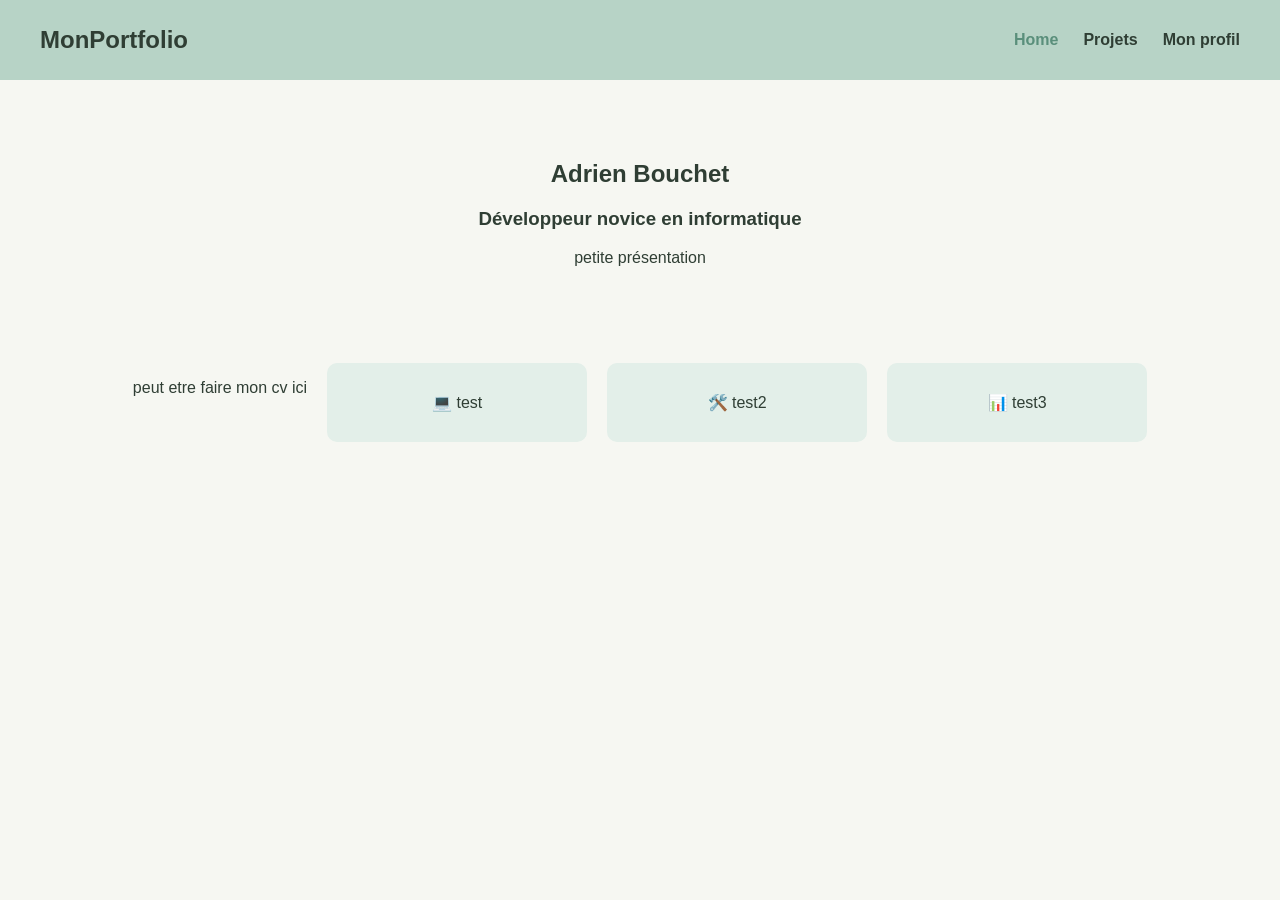
==== index.html @ dbbe64c4 "Update and rename Index.html to index.html" ====
<!DOCTYPE html>
<html lang="fr">
<head>
    <meta charset="UTF-8">
    <title>Portfolio Informatique</title>
    <link rel="stylesheet" href="src/Index.css">
</head>
<body>

<header class="header">
    <nav class="navbar">
        <h1 class="logo">MonPortfolio</h1>
        <ul>
            <li><a href="index.html" class="active" >Home</a></li>
            <li><a href="Projet.html">Projets</a></li>
            <li><a href="Mon profil.html" >Mon profil</a></li>
        </ul>
    </nav>
</header>

<main>
    <section class="intro">
        <h1>Adrien Bouchet</h1>
        <h3>Développeur novice en informatique</h3>
        <p>petite présentation  </p>
    </section>

    <section class="cards">
        <p>peut etre faire mon cv ici</p>
        <div class="card">💻 test</div>
        <div class="card">🛠️ test2</div>
        <div class="card">📊 test3</div>
    </section>

    
</main>

</body>
</html>
---- src/Index.css ----
/* Global */
body {
    margin: 0;
    font-family: 'Segoe UI', sans-serif;
    background-color: #f6f7f2;
    color: #2f3e34;
}

/* ============== Navbar =================*/
.header {
    background-color: #b7d3c6;
}

.navbar {
    display: flex;
    justify-content: space-between;
    align-items: center;
    padding: 15px 40px;
}

.logo {
    margin: 0;
}

.navbar ul {
    list-style: none;
    display: flex;
    gap: 25px;
}

.navbar a {
    text-decoration: none;
    color: #2f3e34;
    font-weight: bold;
}

.navbar a.active,
.navbar a:hover {
    color: #5a8f7b;
}
/* ======================================== */

.intro {
    text-align: center;
    padding: 60px 20px;
}

.cards {
    display: flex;
    justify-content: center;
    gap: 20px;
    padding: 20px;
}

.card {
    background: #e3efe9;
    padding: 30px;
    border-radius: 10px;
    width: 200px;
    text-align: center;
}
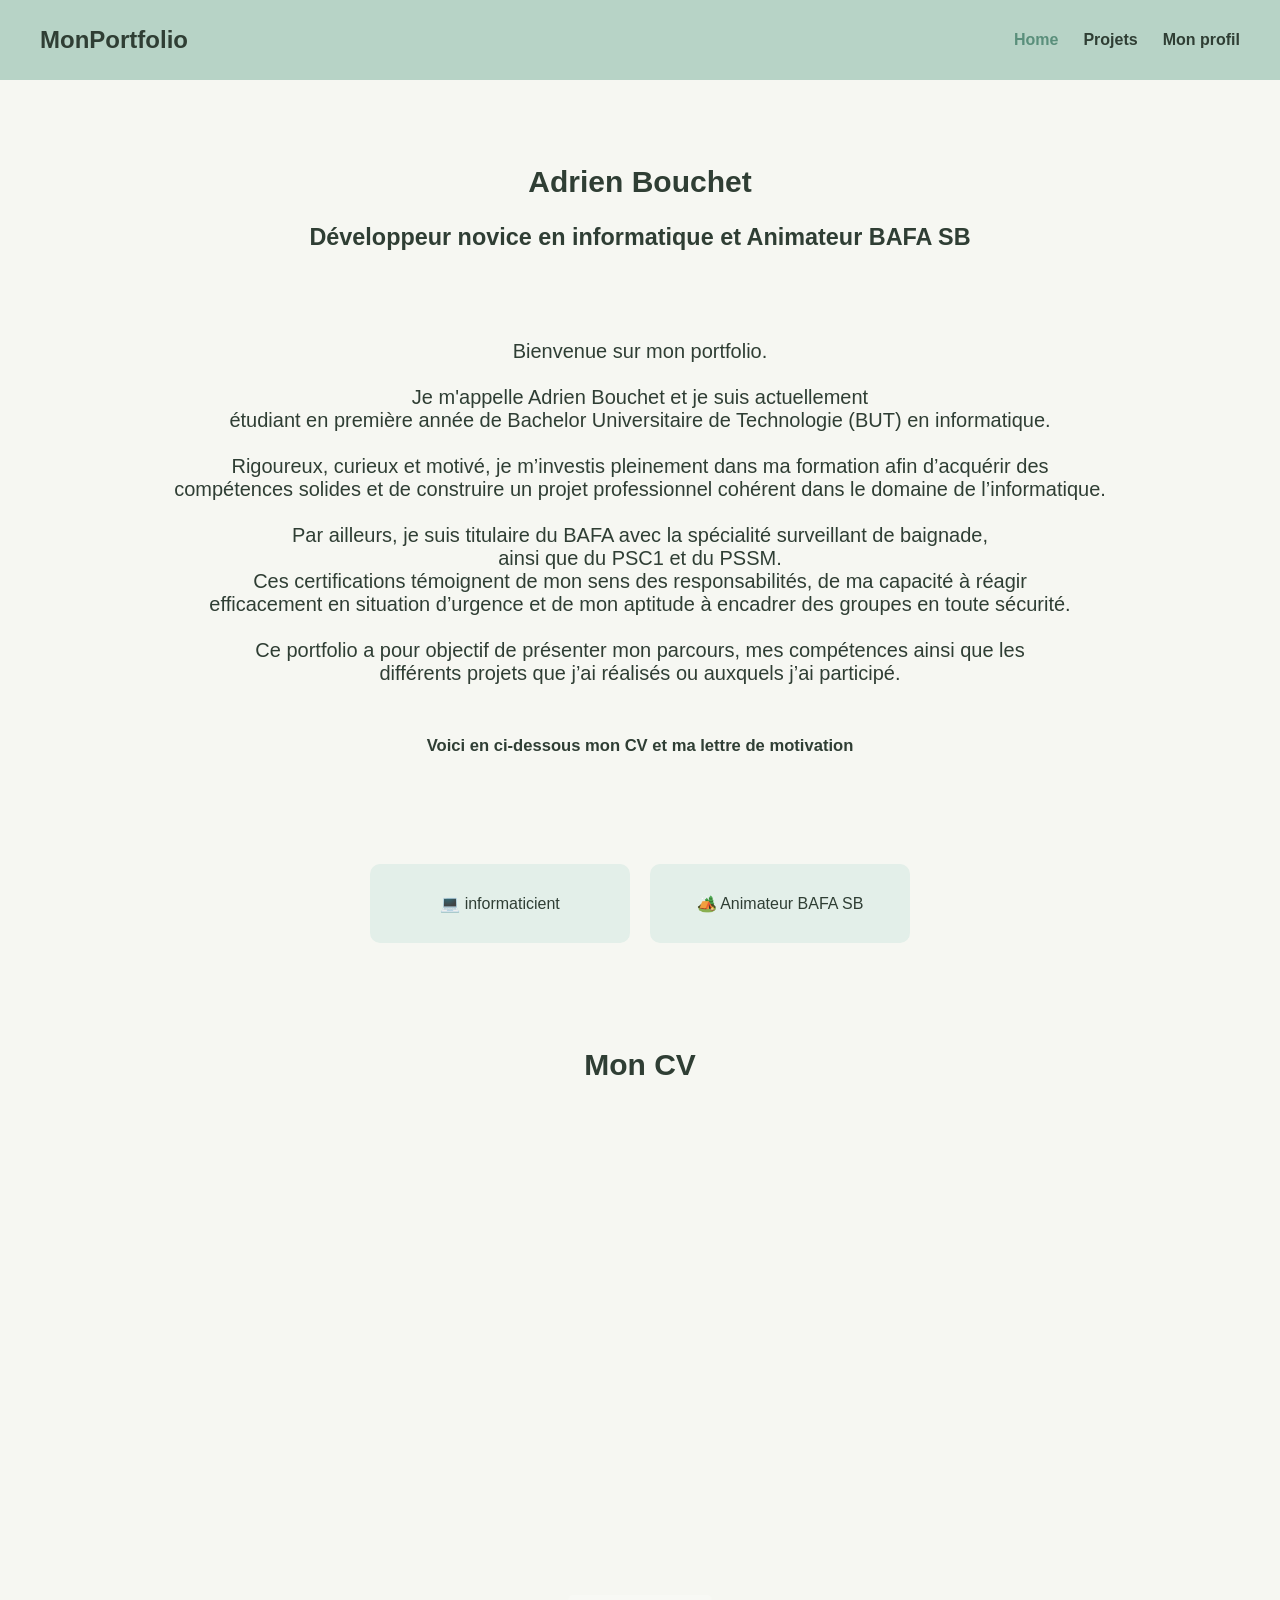
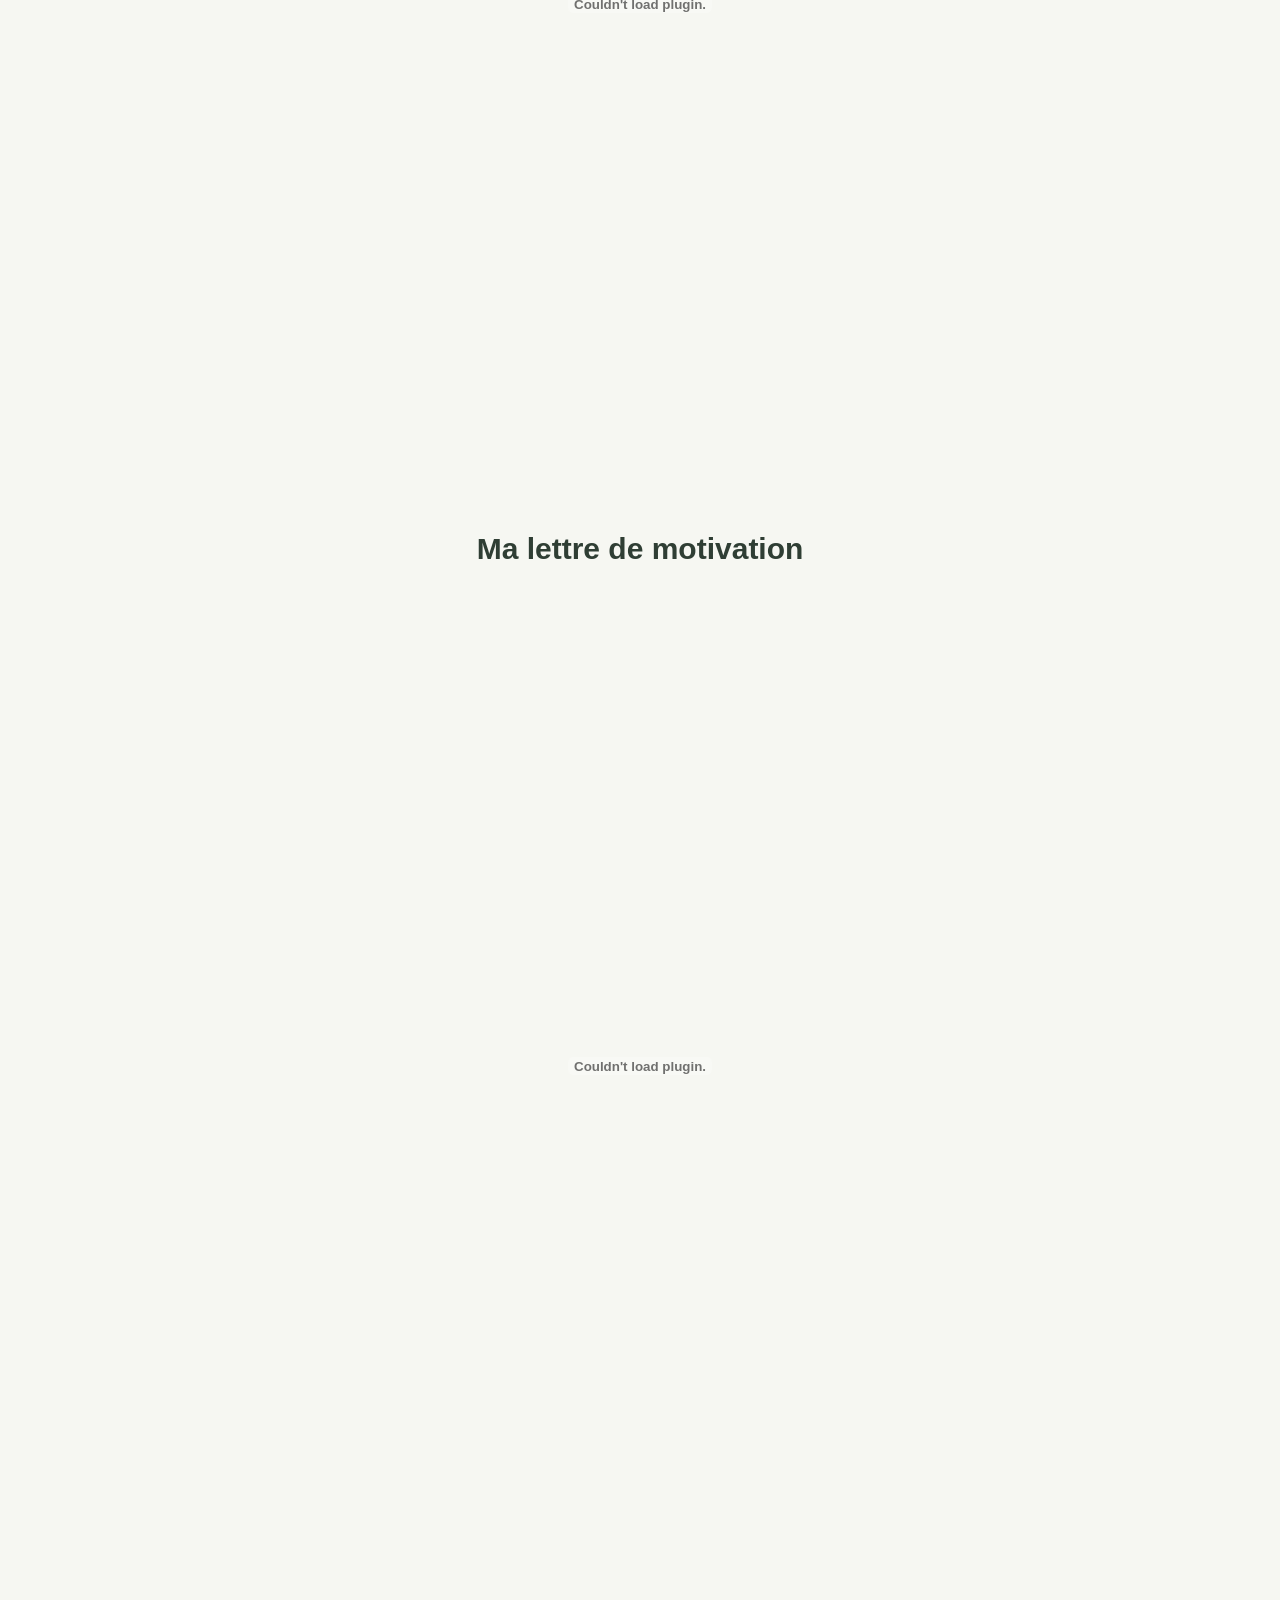
==== commit 8520fef4: "J'ai modifier Projet.html et index.html pour que se soit plus propre et fonctionnelle" ====
--- a/index.html
+++ b/index.html
@@ -21,18 +21,41 @@
 <main>
     <section class="intro">
         <h1>Adrien Bouchet</h1>
-        <h3>Développeur novice en informatique</h3>
-        <p>petite présentation  </p>
+        <h3>Développeur novice en informatique et Animateur BAFA SB</h3> <br><br>
+        <p>
+            Bienvenue sur mon portfolio. <br><br>Je m'appelle Adrien Bouchet et je suis actuellement <br>étudiant en première année de Bachelor Universitaire de Technologie 
+            (BUT) en informatique. <br><br>
+
+            Rigoureux, curieux et motivé, je m’investis pleinement dans ma formation afin d’acquérir des <br>compétences solides et de construire un projet 
+            professionnel cohérent dans le domaine de l’informatique.<br><br>
+
+            Par ailleurs, je suis titulaire du BAFA avec la spécialité surveillant de baignade,<br> ainsi que du PSC1 et du PSSM.<br> 
+            Ces certifications témoignent de mon sens des responsabilités, de ma capacité à réagir<br> efficacement en situation 
+            d’urgence et de mon aptitude à encadrer des groupes en toute sécurité.<br><br>
+
+            Ce portfolio a pour objectif de présenter mon parcours, mes compétences ainsi que les <br>différents projets 
+            que j’ai réalisés ou auxquels j’ai participé.<br><br>
+        </p>
+
+        <h5>Voici en ci-dessous mon CV et ma lettre de motivation</h5>
     </section>
 
     <section class="cards">
-        <p>peut etre faire mon cv ici</p>
-        <div class="card">💻 test</div>
-        <div class="card">🛠️ test2</div>
-        <div class="card">📊 test3</div>
+        <div class="card">💻 informaticient</div>
+        <div class="card">🏕️ Animateur BAFA SB</div>
     </section>
 
     
+    <section class="intro"> 
+        <h1>Mon CV</h1>
+        <br>
+        <embed src = "src/img/CV Adrien Bouchet.pdf" type = "application/pdf" width = 650 height = 950/> </embed>
+        <br>
+        <br>
+        <h1>Ma lettre de motivation</h1>
+        <embed src = "src/img/lettre-de-motivation.pdf" type = "application/pdf" width = 650 height = 950/> </embed>
+    </section>
+
 </main>
 
 </body>
--- a/src/Index.css
+++ b/src/Index.css
@@ -42,6 +42,7 @@
 
 .intro {
     text-align: center;
+    font-size: 20px;
     padding: 60px 20px;
 }
 
@@ -59,3 +60,8 @@
     width: 200px;
     text-align: center;
 }
+
+.intro {
+    text-align: center;
+    padding: 60px 20px;
+}
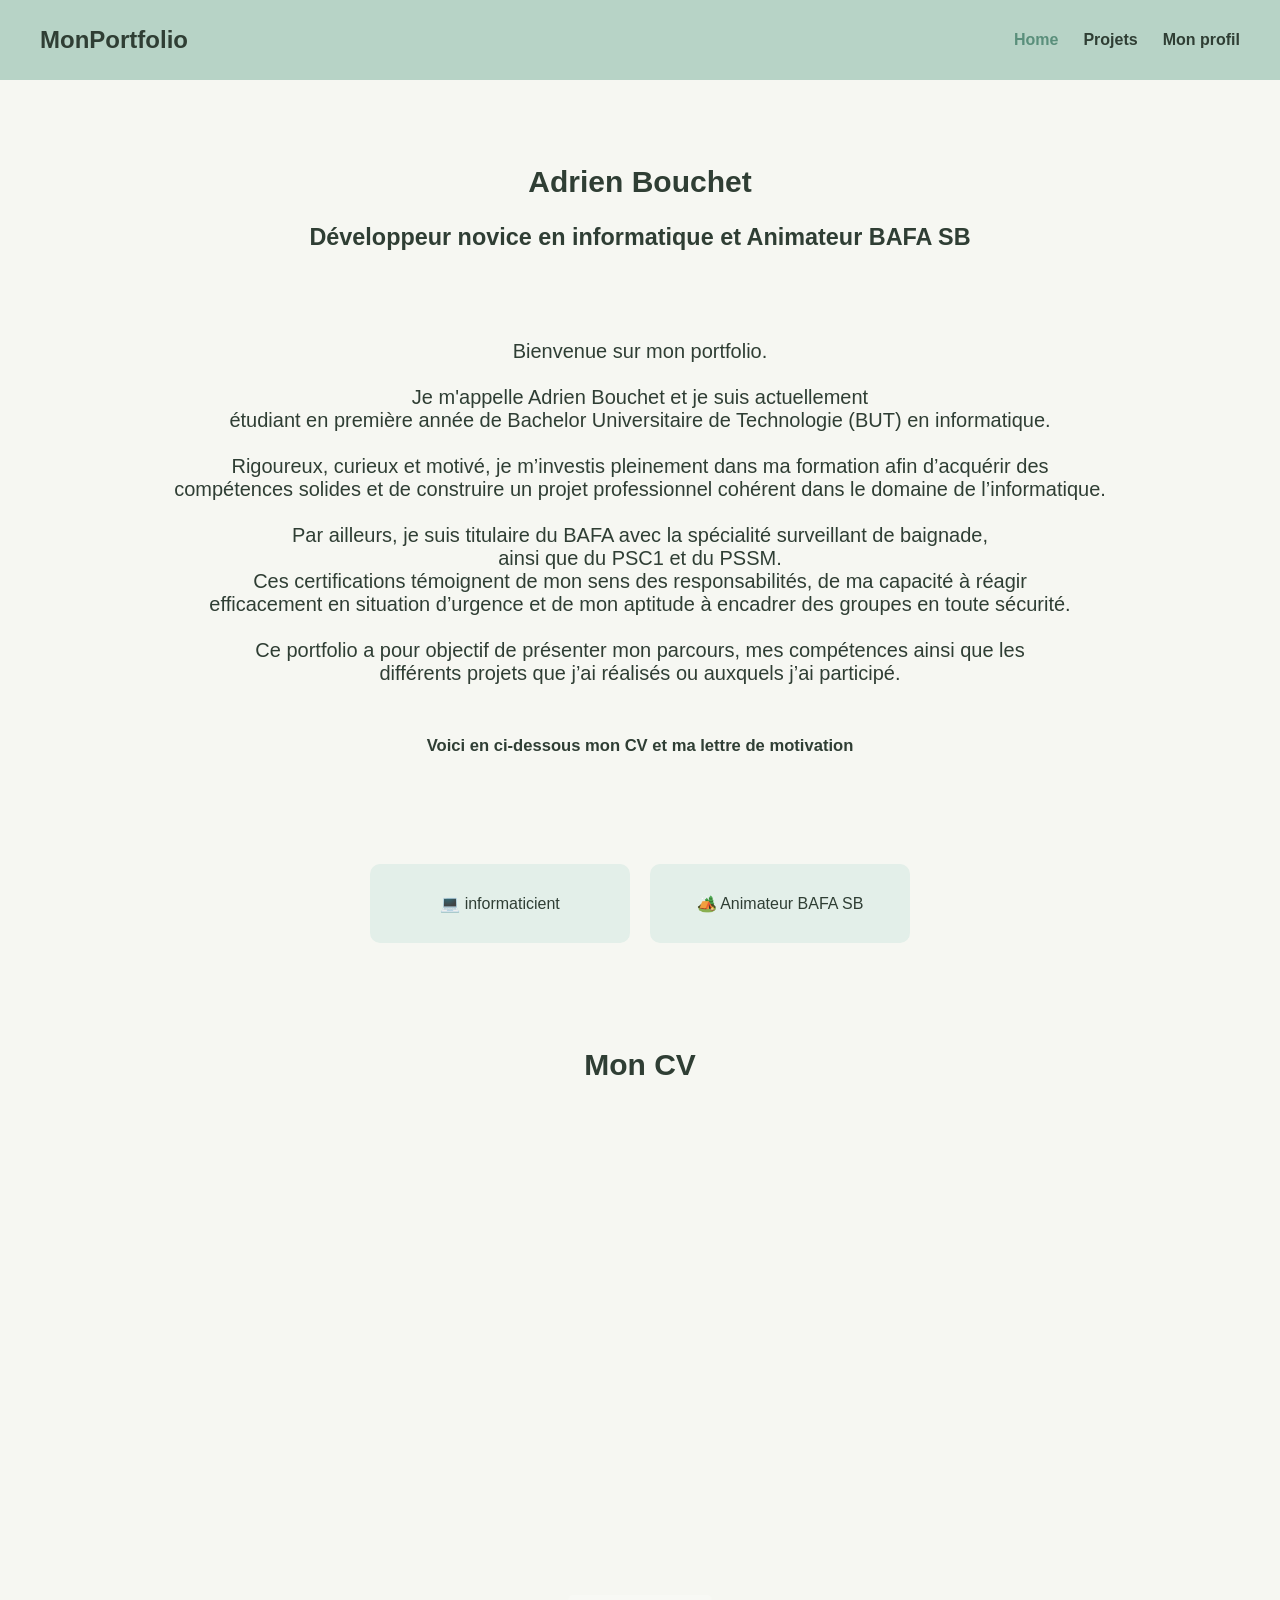
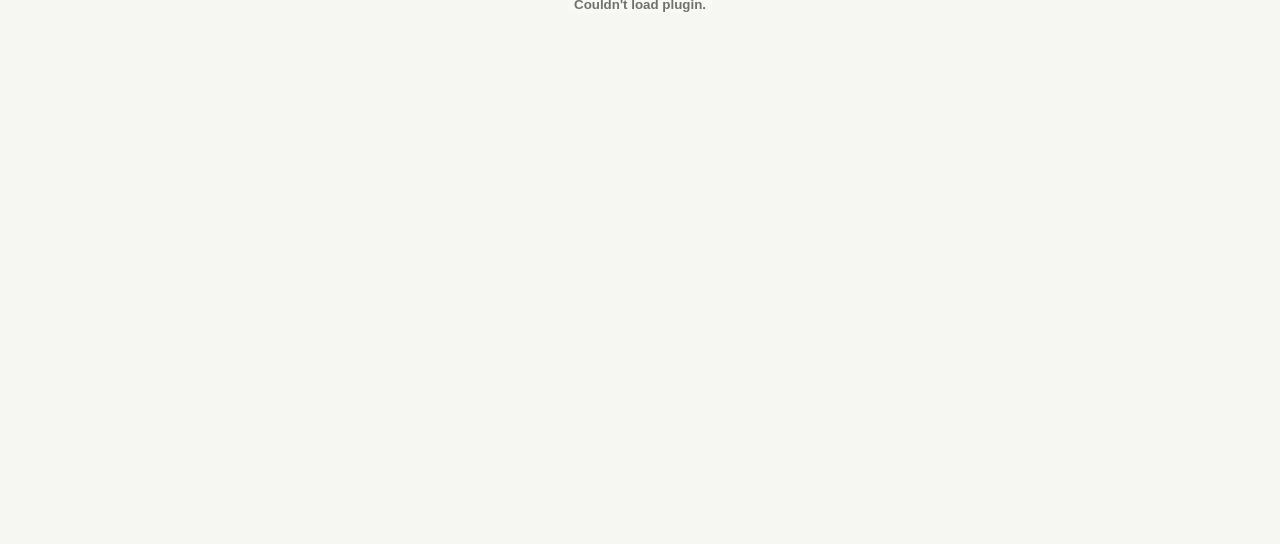
==== commit 5042f251: "La Lettre de motivation est supprimer sur l'index et sur le Profil" ====
--- a/index.html
+++ b/index.html
@@ -50,10 +50,6 @@
         <h1>Mon CV</h1>
         <br>
         <embed src = "src/img/CV Adrien Bouchet.pdf" type = "application/pdf" width = 650 height = 950/> </embed>
-        <br>
-        <br>
-        <h1>Ma lettre de motivation</h1>
-        <embed src = "src/img/lettre-de-motivation.pdf" type = "application/pdf" width = 650 height = 950/> </embed>
     </section>
 
 </main>
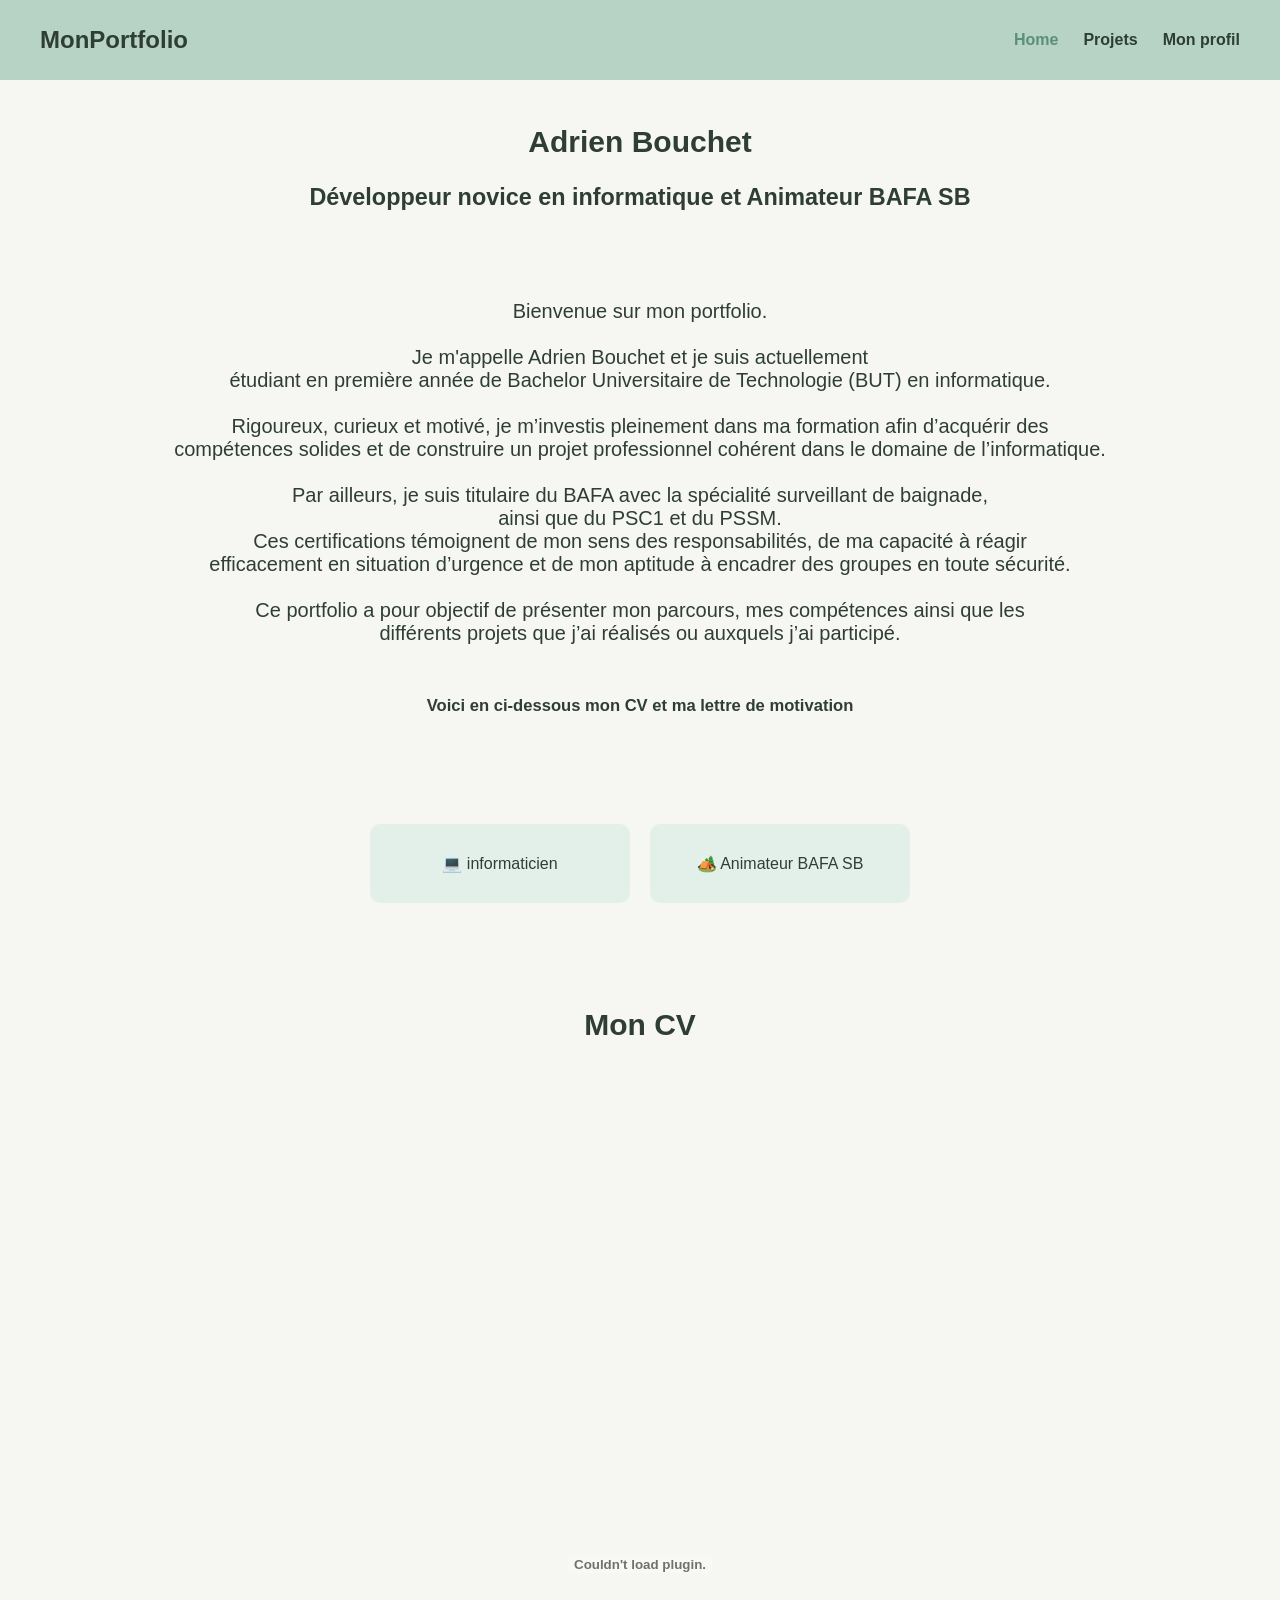
==== commit 751b1dae: "Les projet on été mis et le bandeau suis quand on déroule la page" ====
--- a/index.html
+++ b/index.html
@@ -41,7 +41,7 @@
     </section>
 
     <section class="cards">
-        <div class="card">💻 informaticient</div>
+        <div class="card">💻 informaticien</div>
         <div class="card">🏕️ Animateur BAFA SB</div>
     </section>
 
--- a/src/Index.css
+++ b/src/Index.css
@@ -6,9 +6,20 @@
     color: #2f3e34;
 }
 
+main {
+    margin-top: 40px; 
+}
+
+
 /* ============== Navbar =================*/
 .header {
     background-color: #b7d3c6;
+    position: fixed;
+    top: 0;
+    left: 0;
+    right: 0;
+    width: 100%;
+    z-index: 100;
 }
 
 .navbar {
@@ -17,6 +28,7 @@
     align-items: center;
     padding: 15px 40px;
 }
+
 
 .logo {
     margin: 0;
